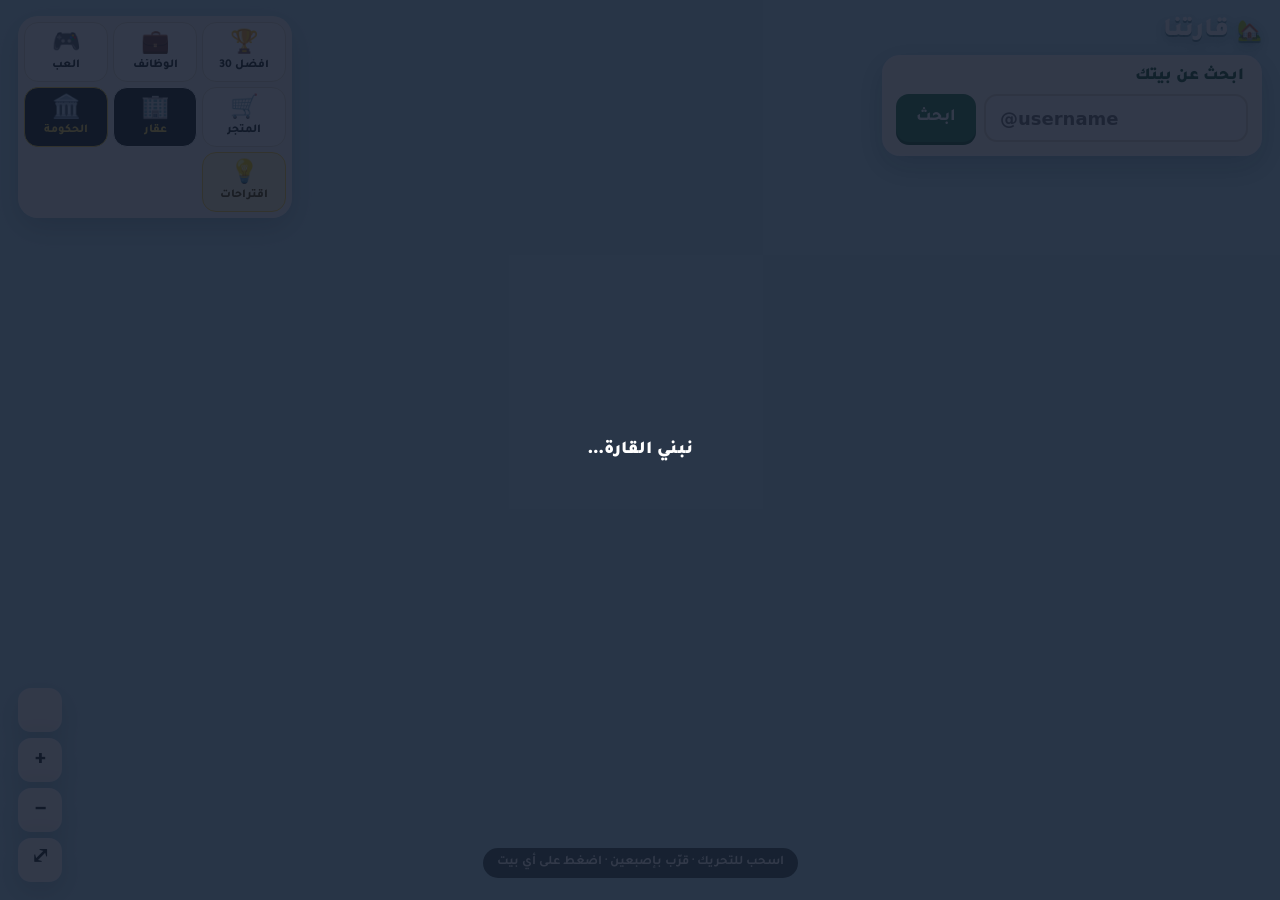
==== index.html @ d84f0635 "Populate 120 sample houses across neighborhoods" ====
<!doctype html>
<html lang="ar" dir="rtl">
<head>
<meta charset="utf-8">
<meta name="viewport" content="width=device-width, initial-scale=1, viewport-fit=cover, maximum-scale=1">
<meta name="theme-color" content="#bfe6f5">
<title>قارتنا</title>
<link rel="preconnect" href="https://fonts.googleapis.com">
<link rel="preconnect" href="https://fonts.gstatic.com" crossorigin>
<link href="https://fonts.googleapis.com/css2?family=Tajawal:wght@500;700;800;900&display=swap" rel="stylesheet">
<link rel="stylesheet" href="./style.css">
<link rel="stylesheet" href="./motion.css">
<style>
  html, body { margin: 0; padding: 0; width: 100%; height: 100%; font-family: 'Tajawal', system-ui, sans-serif; background: #bfe6f5; overflow: hidden; }
  #scene { display: block; width: 100%; height: 100%; }
  .loading { position: fixed; inset: 0; background: rgba(15, 23, 42, 0.85); color: #fff; display: flex; align-items: center; justify-content: center; z-index: 9999; font-size: 18px; }
  .loading.hidden { display: none; }
  #debug-error-box { position: fixed; bottom: 12px; left: 12px; right: 12px; max-height: 40vh; overflow: auto; background: #fff; color: #991b1b; border: 2px solid #dc2626; border-radius: 10px; padding: 10px; font-family: monospace; font-size: 12px; white-space: pre-wrap; z-index: 10000; display: none; }
</style>

<script type="importmap">
{
  "imports": {
    "three": "https://esm.sh/three@0.169.0",
    "three/addons/": "https://esm.sh/three@0.169.0/examples/jsm/"
  }
}
</script>

<script>
(() => {
  function showErr(title, detail) {
    const box = document.getElementById("debug-error-box");
    if (!box) return;
    box.style.display = "block";
    box.textContent += (box.textContent ? "\n\n---\n\n" : "") + title + "\n" + detail;
  }

  window.addEventListener("error", (e) => {
    showErr("Error: " + (e.message || ""), (e.filename || "") + (e.lineno ? ":" + e.lineno : ""));
  });
  window.addEventListener("unhandledrejection", (e) => {
    const r = e.reason;
    showErr("Promise Error:", r && r.message ? r.message : String(r || ""));
  });

  const sampleNeighborhoods = [
    { id: "n1", name: "حي المعرة", title: "حي المعرة", x: 0, z: 0 },
    { id: "n2", name: "حي داريا", title: "حي داريا", x: 45, z: 12 },
    { id: "n3", name: "حي حنتوتين", title: "حي حنتوتين", x: -45, z: -12 }
  ];

  const sampleHouses = [
    { id: 1, username: "abu_yaqoub", name: "بيت أبو يعقوب", nb: "n1", neighborhood: "n1", level: 10, number: 1, comments: 45, mentions: 9, coins: 15000, x: 0, z: 0 }
  ];
  const nbsIds = ["n1", "n2", "n3"];
  for (let i = 2; i <= 120; i++) {
    const nb = nbsIds[(i - 2) % nbsIds.length];
    const lvl = ((i - 1) % 10) + 1;
    sampleHouses.push({
      id: i,
      username: "user_" + i,
      name: "بيت #" + i,
      nb: nb,
      neighborhood: nb,
      level: lvl,
      number: i,
      comments: lvl * 3,
      mentions: Math.min(9, lvl),
      coins: lvl * 1500
    });
  }

  const mockPayload = {
    ok: true,
    brandName: "قارتنا",
    count: sampleHouses.length,
    totalHouses: sampleHouses.length,
    neighborhoods: sampleNeighborhoods,
    nbs: sampleNeighborhoods,
    houses: sampleHouses,
    leaderboard: sampleHouses,
    top: sampleHouses,
    estates: [],
    notices: [],
    army: { ok: true, units: [] },
    catalog: { ok: true, items: [] },
    events: []
  };

  const origFetch = window.fetch.bind(window);
  window.fetch = async (input, init) => {
    const rawUrl = typeof input === "string" ? input : (input && input.url) || "";
    const path = rawUrl.split("?")[0];

    if (path.includes("/api/events")) {
      return new Response("retry: 60000\n\n", {
        status: 200,
        headers: { "Content-Type": "text/event-stream" }
      });
    }

    if (path.includes("/api/")) {
      return new Response(JSON.stringify(mockPayload), {
        status: 200,
        headers: { "Content-Type": "application/json" }
      });
    }

    return origFetch(input, init);
  };

  window.addEventListener("DOMContentLoaded", () => {
    setTimeout(() => {
      const l = document.getElementById("loading");
      if (l) l.classList.add("hidden");
    }, 3000);
  });
})();
</script>
</head>
<body>
<canvas id="scene" aria-label="خريطة القارة"></canvas>
<div id="labels"></div>
<div id="debug-error-box"></div>

<header class="top">
  <div class="brand"><span class="brand-mark">🏡</span><span id="brandName">قارتنا</span><span class="brand-count" id="brandCount"></span></div>
  <form id="searchForm" class="search" autocomplete="off">
    <label for="searchInput" class="search-label">ابحث عن بيتك</label>
    <div class="search-row">
      <input id="searchInput" type="text" inputmode="email" dir="ltr" placeholder="@username" autocapitalize="none" autocorrect="off" spellcheck="false" enterkeyhint="search" maxlength="31">
      <button type="submit">ابحث</button>
    </div>
    <p id="searchMsg" class="search-msg" role="status" hidden></p>
  </form>
</header>

<div class="fabs">
  <button id="lbToggle" class="fab" type="button" aria-controls="leaderboard" aria-expanded="false">🏆 <span>أفضل 30</span></button>
  <a class="fab fab-link fab-jobs more-item" href="./jobs.html">💼 <span>الوظائف</span></a>
  <a class="fab fab-link" href="./play.html">🎮 <span>العب</span></a>
  <a class="fab fab-link" href="./shop.html">🛒 <span>المتجر</span></a>
  <a class="fab fab-link fab-estate" href="./estate.html">🏢 <span>عقار</span></a>
  <a class="fab fab-link fab-gov more-item" href="./gov.html">🏛️ <span>الحكومة</span></a>
  <a class="fab fab-link fab-suggest more-item" href="./suggest.html">💡 <span>اقتراحات</span></a>
  <button id="moreBtn" class="fab fab-more" type="button" aria-expanded="false">☰ <span>المزيد</span></button>
</div>

<section id="how" class="panel how" hidden>
  <div class="panel-head"><h2>كيف يطلع بيتي؟</h2><button type="button" class="x" id="howClose" aria-label="إغلاق">✕</button></div>
  <ol class="how-steps">
    <li><b>تابع الحساب</b> وعلّق على أحد الريلات المشاركة، وينبني لك بيت <span class="num">Level 1</span> برقم وموقع ثابت.</li>
    <li><b>كل شخص جديد تمنشنه</b> في تعليقاتك يرقّي بيتك لفل واحد.</li>
    <li><b>٩ أشخاص مختلفين</b> يوصلونك القصر <span class="num">Level 10</span>، حتى لو كلهم في تعليق واحد.</li>
    <li>تكرار نفس الشخص ما يرقّي البيت، لكن <b>كل تعليق ينحسب</b> لك في قائمة أفضل 30.</li>
    <li>🪙 أول ما ينبني بيتك تاخذ <b><span class="num">1,500</span> عملة</b>، وكل لفل جديد يعطيك <b><span class="num">1,500</span> × رقم اللفل</b> (لفل 10 = <span class="num">15,000</span>). اصرفها في المتجر أو العقارات.</li>
    <li>🎡 <b>لف عجلة الحظ كل يوم</b> واربح لين <span class="num">25,000</span> عملة.</li>
    <li>بيتك يظهر هنا بعد اعتماد تعليقك. اكتب يوزرك في البحث وشوفه.</li>
  </ol>
  <div class="ladder" id="ladder"></div>
</section>
<div class="zoom">
  <button id="sndBtn" type="button"></button>
  <button id="zoomIn" type="button" aria-label="تقريب">+</button>
  <button id="zoomOut" type="button" aria-label="تبعيد">−</button>
  <button id="zoomAll" type="button" aria-label="كل الخريطة">⤢</button>
</div>

<aside id="leaderboard" class="panel lb" hidden>
  <div class="panel-head">
    <h2>🏆 أفضل 30 ساكنًا</h2>
    <button type="button" class="x" id="lbClose" aria-label="إغلاق">✕</button>
  </div>
  <p class="panel-sub">الترتيب حسب عدد التعليقات المعتمدة</p>
  <ol id="lbList"></ol>
</aside>

<section id="card" class="panel card" hidden aria-live="polite"></section>

<p id="hint" class="hint">اسحب للتحريك · قرّب بإصبعين · اضغط على أي بيت</p>
<div id="loading" class="loading">نبني القارة…</div>

<script type="module" src="./app.js"></script>
</body>
</html>
---- style.css ----
:root {
  --ink: #1f2a24;
  --muted: #5f6e66;
  --paper: #fffdf7;
  --line: #e7e0cf;
  --green: #2f7d4f;
  --green-d: #1f5c39;
  --gold: #d9a521;
  --red: #c8432f;
  --shadow: 0 10px 30px rgba(20, 50, 40, .22);
  --r: 18px;
}
* { box-sizing: border-box; }
html, body { margin: 0; height: 100%; overflow: hidden; background: #bfe6f5; color: var(--ink);
  font-family: 'Tajawal', 'Segoe UI', Tahoma, system-ui, sans-serif; -webkit-tap-highlight-color: transparent; }
button, input { font: inherit; color: inherit; }
button { cursor: pointer; }
#scene { position: fixed; inset: 0; width: 100%; height: 100%; display: block; touch-action: none; outline: none; }
#labels { position: fixed; inset: 0; pointer-events: none; overflow: hidden; }
.ltr { direction: ltr; unicode-bidi: isolate; font-family: 'Segoe UI', Roboto, system-ui, sans-serif; font-weight: 700; }
.num { font-family: 'Segoe UI', Roboto, system-ui, sans-serif; font-variant-numeric: tabular-nums; font-weight: 800; direction: ltr; unicode-bidi: isolate; }

/* ---------- الشريط العلوي ---------- */
.top { position: fixed; top: 0; inset-inline: 0; padding: calc(10px + env(safe-area-inset-top)) 12px 0; display: flex; flex-direction: column; gap: 8px; align-items: center; pointer-events: none; z-index: 5; }
.top > * { pointer-events: auto; }
.brand { display: flex; align-items: center; gap: 8px; font-weight: 900; font-size: 22px; color: #fff; text-shadow: 0 2px 0 rgba(20, 70, 60, .45), 0 4px 14px rgba(20, 70, 60, .35); }
.brand-mark { font-size: 20px; }
.brand-count { font-size: 12px; font-weight: 700; background: rgba(255, 255, 255, .9); color: var(--green-d); padding: 3px 9px; border-radius: 99px; text-shadow: none; }
.brand-count:empty { display: none; }
.search { width: min(440px, 100%); background: var(--paper); border-radius: var(--r); box-shadow: var(--shadow); padding: 10px 12px 12px; border: 2px solid #fff; }
.search-label { display: block; font-weight: 900; font-size: 17px; margin: 0 4px 7px; color: var(--green-d); }
.search-row { display: flex; gap: 8px; }
.search input { flex: 1; min-width: 0; height: 48px; border-radius: 13px; border: 2px solid var(--line); background: #fff; padding: 0 14px; font-size: 18px; font-weight: 700; font-family: 'Segoe UI', Roboto, system-ui, sans-serif; text-align: left; outline: none; }
.search input:focus { border-color: var(--green); box-shadow: 0 0 0 4px rgba(47, 125, 79, .16); }
.search button { height: 48px; padding: 0 20px; border: 0; border-radius: 13px; background: var(--green); color: #fff; font-weight: 800; font-size: 17px; box-shadow: 0 3px 0 var(--green-d); }
.search button:active { transform: translateY(2px); box-shadow: 0 1px 0 var(--green-d); }
.search-msg { margin: 9px 4px 0; font-size: 14.5px; font-weight: 700; color: var(--red); line-height: 1.6; }

/* ---------- أزرار عائمة ---------- */
.fab { position: fixed; z-index: 4; border: 2px solid #fff; background: var(--paper); border-radius: 99px; box-shadow: var(--shadow); font-weight: 800; font-size: 15px; height: 46px; padding: 0 16px; }
.fabs { position: fixed; z-index: 4; inset-inline-start: 12px; bottom: calc(14px + env(safe-area-inset-bottom)); display: flex; gap: 8px; }
.fabs .fab { position: static; }
.fab-how { background: #ffe9a6; }
.how { inset-inline: 10px; bottom: calc(10px + env(safe-area-inset-bottom)); padding: 14px 16px; z-index: 9; max-height: 80vh; overflow-y: auto; }
.how[hidden] { display: none; }
.how-steps { margin: 10px 0 12px; padding-inline-start: 22px; line-height: 1.75; font-size: 15px; font-weight: 500; }
.how-steps li { margin-bottom: 4px; }
.how-steps b { font-weight: 800; color: var(--green-d); }
.ladder { display: grid; grid-template-columns: 1fr 1fr; gap: 5px; }
.ladder div { background: #f6f1e3; border-radius: 10px; padding: 5px 9px; font-size: 13px; font-weight: 700; display: flex; gap: 7px; align-items: center; }
.ladder div:last-child { background: #ffe9a6; }
.ladder .num { color: var(--green-d); min-width: 18px; }
.share { margin-top: 10px; width: 100%; height: 42px; border-radius: 12px; border: 1.5px solid var(--line); background: #fff; font-weight: 800; font-size: 14px; }
.zoom { position: fixed; z-index: 4; inset-inline-end: 12px; bottom: calc(14px + env(safe-area-inset-bottom)); display: flex; flex-direction: column; gap: 6px; }
.zoom button { width: 44px; height: 44px; border-radius: 13px; border: 2px solid #fff; background: var(--paper); box-shadow: var(--shadow); font-size: 22px; font-weight: 800; line-height: 1; }

/* ---------- اللوحات ---------- */
.panel { position: fixed; z-index: 6; background: var(--paper); border: 2px solid #fff; box-shadow: var(--shadow); border-radius: 22px; }
.panel-head { display: flex; align-items: center; justify-content: space-between; gap: 10px; }
.panel h2 { margin: 0; font-size: 19px; font-weight: 900; }
.panel-sub { margin: 2px 0 10px; color: var(--muted); font-size: 13px; font-weight: 500; }
.x { width: 38px; height: 38px; border-radius: 50%; border: 0; background: #f0eadb; font-size: 15px; font-weight: 800; flex: none; }

.lb { inset-inline: 10px; bottom: calc(10px + env(safe-area-inset-bottom)); top: auto; max-height: 68vh; padding: 14px 14px 8px; display: flex; flex-direction: column; z-index: 8; }
.lb[hidden] { display: none; }
.lb ol { list-style: none; margin: 0; padding: 0 0 6px; overflow-y: auto; overscroll-behavior: contain; }
.lb li { margin: 0; }
.lb-row { width: 100%; display: grid; grid-template-columns: 34px 1fr auto auto; align-items: center; gap: 8px; padding: 9px 8px; border: 0; background: none; border-radius: 12px; text-align: start; border-bottom: 1px solid var(--line); }
.lb-row:hover, .lb-row:focus-visible { background: #f4efe1; outline: none; }
.lb-row.me { background: #e6f4ea; }
.lb-rank { font-size: 15px; text-align: center; color: var(--muted); }
.lb-rank.top3 { font-size: 20px; }
.lb-user { overflow: hidden; text-overflow: ellipsis; white-space: nowrap; font-size: 15.5px; text-align: left; }
.lb-house { font-size: 12.5px; color: var(--muted); font-weight: 700; white-space: nowrap; background: #f0eadb; padding: 3px 8px; border-radius: 99px; }
.lb-count { font-size: 16px; min-width: 40px; text-align: center; color: var(--green-d); white-space: nowrap; }
.lb-count small { font-family: 'Tajawal', sans-serif; font-weight: 700; font-size: 11px; color: var(--muted); margin-inline-start: 3px; }
.lb-empty { color: var(--muted); padding: 18px 6px; text-align: center; font-weight: 700; }

.card { inset-inline: 10px; bottom: calc(10px + env(safe-area-inset-bottom)); padding: 14px 16px 14px; z-index: 7; animation: rise .28s cubic-bezier(.2, .9, .3, 1.2); }
.card[hidden] { display: none; }
@keyframes rise { from { transform: translateY(24px); opacity: 0; } }
.card-top { display: flex; align-items: flex-start; gap: 12px; }
.lvl { flex: none; width: 58px; height: 58px; border-radius: 16px; background: linear-gradient(160deg, #3c9a62, #23653f); color: #fff; display: grid; place-content: center; text-align: center; line-height: 1; box-shadow: inset 0 -3px 0 rgba(0, 0, 0, .18); }
.lvl small { font-size: 10px; font-weight: 700; letter-spacing: .5px; font-family: 'Segoe UI', sans-serif; opacity: .9; }
.lvl b { font-size: 26px; font-family: 'Segoe UI', sans-serif; font-weight: 800; }
.lvl.max { background: linear-gradient(160deg, #f0c64a, #c68f12); }
.lvl.empty { background: #d8ceb6; color: #6b5d3f; font-size: 26px; }
.card-id { flex: 1; min-width: 0; }
.card-where { font-size: 13.5px; color: var(--muted); font-weight: 700; }
.card-user { font-size: 22px; line-height: 1.25; overflow: hidden; text-overflow: ellipsis; white-space: nowrap; text-align: right; }
.card-type { font-size: 15px; font-weight: 800; color: var(--green-d); }
.bar { display: grid; grid-template-columns: repeat(10, 1fr); gap: 3px; margin: 12px 0 10px; direction: ltr; }
.bar i { height: 8px; border-radius: 4px; background: #e9e2d0; }
.bar i.on { background: var(--green); }
.bar i.on:last-child { background: var(--gold); }
.stats { display: grid; grid-template-columns: 1fr 1fr; gap: 8px; }
.stat { background: #f6f1e3; border-radius: 14px; padding: 9px 12px; }
.stat b { display: block; font-size: 22px; line-height: 1.1; }
.stat span { font-size: 12.5px; color: var(--muted); font-weight: 700; }
.stat.goal { background: #fff4d2; }
.stat.goal.done { background: linear-gradient(160deg, #ffe9a6, #f6cf5a); }
.neigh { margin-top: 10px; display: flex; gap: 6px; align-items: center; overflow-x: auto; padding-bottom: 2px; scrollbar-width: none; }
.neigh::-webkit-scrollbar { display: none; }
.neigh-t { font-size: 13px; font-weight: 800; color: var(--muted); flex: none; }
.chip { flex: none; border: 1.5px solid var(--line); background: #fff; border-radius: 99px; padding: 5px 11px; font-size: 13px; white-space: nowrap; }
.chip small { color: var(--muted); font-family: 'Tajawal', sans-serif; font-weight: 700; margin-inline-start: 4px; }
.card-empty-t { font-size: 14.5px; color: var(--muted); font-weight: 700; margin: 10px 0 0; line-height: 1.7; }

/* ---------- ملصقات فوق الخريطة ---------- */
.tag { position: absolute; left: 0; top: 0; will-change: transform; white-space: nowrap; font-weight: 800; }
.tag-sel { background: #fff; border-radius: 99px; padding: 5px 12px; box-shadow: 0 4px 14px rgba(0, 0, 0, .28); font-size: 14px; border: 2px solid var(--gold); }
.tag-sel::after { content: ''; position: absolute; left: 50%; bottom: -8px; margin-left: -6px; border: 6px solid transparent; border-top-color: var(--gold); border-bottom: 0; }
.tag-ruler { background: linear-gradient(160deg, #3a2a08, #1f1705); color: #ffd866; border: 2px solid #d9a521; border-radius: 99px; padding: 4px 12px; font-size: 13.5px; box-shadow: 0 4px 14px rgba(0, 0, 0, .3); }
.tag-up { background: linear-gradient(160deg, #ffd95a, #f2a81d); color: #3a2a00; border-radius: 14px; padding: 7px 14px; font-size: 16px; box-shadow: 0 6px 18px rgba(0, 0, 0, .3); animation: pop 2.6s ease-out forwards; }
.tag-up b { font-family: 'Segoe UI', sans-serif; }
@keyframes pop { 0% { opacity: 0; scale: .4; } 12% { opacity: 1; scale: 1.15; } 20% { scale: 1; } 80% { opacity: 1; translate: 0 -26px; } 100% { opacity: 0; translate: 0 -40px; } }

.hint { position: fixed; z-index: 3; inset-inline: 0; bottom: calc(72px + env(safe-area-inset-bottom)); margin: 0 auto; width: fit-content; max-width: 92%; background: rgba(25, 45, 38, .72); color: #fff; font-size: 13px; font-weight: 700; padding: 7px 14px; border-radius: 99px; transition: opacity .6s; pointer-events: none; text-align: center; }
.hint.off { opacity: 0; }
.loading { position: fixed; inset: 0; display: grid; place-content: center; background: #bfe6f5; font-size: 22px; font-weight: 900; color: var(--green-d); z-index: 20; transition: opacity .5s; }
.loading.off { opacity: 0; pointer-events: none; }

/* ---------- شاشات عريضة ---------- */
@media (min-width: 900px) {
  .top { align-items: flex-start; padding: 16px 18px 0; }
  .brand { font-size: 26px; }
  .search { width: 380px; }
  .lb { inset-inline: auto 18px; top: 16px; bottom: 16px; width: 360px; max-height: none; }
  .fabs { inset-inline: auto 18px; top: 16px; bottom: auto; }
  body.lb-open .fabs { inset-inline-end: 396px; }
  .how { inset-inline: 18px auto; bottom: 18px; width: 420px; }
  .card { inset-inline: 18px auto; bottom: 18px; width: 400px; }
  .zoom { inset-inline-end: 18px; bottom: 18px; }
  body.lb-open .zoom { inset-inline-end: 396px; }
  .hint { bottom: 22px; }
}
@media (max-width: 899px) {
  body.has-card .fabs, body.has-card .zoom, body.has-card .hint, body.lb-open .hint { display: none; }
  .hint { bottom: calc(176px + env(safe-area-inset-bottom)); }
  .tag-sel { display: none; } /* البطاقة تعرض نفس المعلومة على الجوال */
  body.compact .brand { display: none; }
  body.compact .search-label { display: none; }
}
@media (prefers-reduced-motion: reduce) { .card, .tag-up { animation-duration: .01s; } }

/* المقطع التعريفي (?trailer=1): نعرض لوحة الإخراج 1080×1920 فقط */
body.trailer { background: #000; }
body.trailer > *:not(#trailerOut) { display: none !important; }
#trailerOut { position: fixed; inset: 0; margin: auto; height: 100vh; max-width: 100vw; aspect-ratio: 9 / 16; display: block; }

/* روابط العب والمتجر */
.fab-link { display: inline-flex; align-items: center; gap: 5px; text-decoration: none; color: var(--ink); }
.card-acts { display: grid; grid-template-columns: 1fr 1fr; gap: 8px; margin-top: 10px; }
.card-acts a { height: 44px; border-radius: 12px; display: flex; align-items: center; justify-content: center; font-weight: 900; font-size: 15px; text-decoration: none; }
.go-play { background: var(--green); color: #fff; box-shadow: 0 3px 0 var(--green-d); }
.go-shop { background: #ffe9a6; color: #5a4300; box-shadow: 0 3px 0 #d9b24a; }
.fab-estate { background: #1f2a24; color: #ffd84a; }
.fab-admin { background: linear-gradient(160deg, #7a1f2b, #4a121a) !important; color: #ffd84a !important; border-color: #ffd84a !important; }
.fabs .fab-admin[hidden] { display: none !important; }
.fab-mouj { background: #1d7fae; color: #fff; border-color: #bfe6f5; }
/* كل الأزرار ظاهرة بدون سحب: مربعات (أيقونة فوق، والاسم تحت).
   الجوال والتابلت: شريط تحت بعرض الشاشة · الكمبيوتر: شبكة 3×3 في الزاوية فوق */
.fabs { display: grid; gap: 5px; padding: 6px; border-radius: 20px; background: rgba(255,253,247,.94); box-shadow: var(--shadow); -webkit-backdrop-filter: blur(6px); backdrop-filter: blur(6px); }
@media (min-width: 900px) { .fabs { grid-template-columns: repeat(3, 84px); } }
@media (max-width: 899px) { .fabs { inset-inline: 8px; bottom: calc(8px + env(safe-area-inset-bottom)); grid-template-columns: repeat(auto-fit, minmax(62px, 1fr)); } }
@media all {
  .fabs .fab { height: 54px; padding: 2px 2px 0; cursor: pointer; border-radius: 14px; border-width: 1.5px; box-shadow: none; display: flex; flex-direction: column; align-items: center; justify-content: center; gap: 2px; font-size: 21px; line-height: 1; white-space: nowrap; min-width: 0; }
  .fabs .fab span { display: block; font-size: 11px; font-weight: 800; line-height: 1.15; max-width: 100%; overflow: hidden; text-overflow: ellipsis; }
  .fabs .fab[data-short] span { display: none; }
  .fabs .fab[data-short]::after { content: attr(data-short); font-size: 11px; font-weight: 800; line-height: 1.15; }
  .fabs .fab:not(.fab-estate):not(.fab-wheel):not(.fab-gov):not(.fab-mouj):not(.fab-how):not(.fab-suggest) { background: #fff; border-color: var(--line); }
}
@media (min-width: 900px) { .fabs .fab { height: 60px; font-size: 23px; } .fabs .fab span, .fabs .fab[data-short]::after { font-size: 12px; } }
.fab-more { display: none !important; }
@media (max-width: 899px) {
  .zoom { bottom: calc(196px + env(safe-area-inset-bottom)); }
  .hint { bottom: calc(148px + env(safe-area-inset-bottom)) !important; }
}
/* الجوال: صف واحد صغير (العب، المتجر، عقار، أفضل 30، المزيد) و«المزيد» يفتح الباقي فوقه */
@media (max-width: 520px) {
  .fabs { grid-template-columns: repeat(5, 1fr); gap: 4px; padding: 4px; border-radius: 16px; }
  .fabs .fab { height: 44px; font-size: 18px; border-radius: 12px; gap: 1px; }
  .fabs .fab span, .fabs .fab[data-short]::after { font-size: 10px; }
  .fabs .more-item { display: none; order: -1; }
  .fabs.open .more-item { display: flex; }
  .fab-more { display: flex !important; background: #1f2a24 !important; color: #fff; border-color: #1f2a24 !important; }
  .fabs.open .fab-more { background: #ffd84a !important; color: #2b1d00; }
  .zoom { bottom: calc(104px + env(safe-area-inset-bottom)); }
  .zoom button { width: 40px; height: 40px; font-size: 20px; }
  .hint { bottom: calc(62px + env(safe-area-inset-bottom)) !important; }
  .fabs.open ~ .zoom, body:has(.fabs.open) .zoom, body:has(.fabs.open) .hint { display: none; }
}
.fab-wheel { background: linear-gradient(160deg, #6b45b8, #3d2a7a); color: #ffd84a; border-color: #ffd84a; }
.fab-gov { background: #1f2a24; color: #ffd84a; border-color: #ffd84a; }
.fabs .fab:nth-child(6) { animation-delay: .5s; }
.fab-suggest { background: #fff6cf; color: #5a4300; border-color: #ffd84a; }
---- motion.css ----
/* الحركة والانسيابية: دخول القوائم واللوحات، تتابع العناصر، وضغطة الأزرار.
   نستخدم خصائص translate/scale المستقلة حتى ما تتعارض مع transform الموجود في العناصر. */
:root { --spring: cubic-bezier(.2, .9, .3, 1.25); --ease: cubic-bezier(.2, .8, .2, 1); }

@keyframes m-up { from { translate: 0 30px; scale: .97; opacity: 0; } }
@keyframes m-down { from { translate: 0 -18px; opacity: 0; } }
@keyframes m-side { from { translate: -30px 0; opacity: 0; } }
@keyframes m-fade { from { opacity: 0; } }
@keyframes m-pop { 0% { scale: .8; opacity: 0; } 60% { scale: 1.05; opacity: 1; } 100% { scale: 1; } }
@keyframes m-item { from { translate: 0 14px; opacity: 0; } }
@keyframes m-swap { from { translate: 0 10px; opacity: .35; } }
@keyframes m-bounce { 0% { scale: .3; opacity: 0; } 55% { scale: 1.2; opacity: 1; } 75% { scale: .92; } 100% { scale: 1; } }

/* تتابع: كل عنصر يتأخر حسب ترتيبه (--i) */
.stagger > *, .stagger-kids > * { animation: m-item .42s var(--ease) both; animation-delay: calc(var(--i, 0) * 38ms); }

/* ضغطة الأزرار */
.fab, .zoom button, .card-acts a, .share, .search button, .bar button, .bar a, .pill, .go, .paybtn, .item button, .tabs button,
.card button, .inv button, .sel button, .done a, .avs button, .chip, .lb-row, .sugg button, .nb li button, .act, .btn, .back, .snd {
  transition: scale .14s var(--ease), filter .14s;
}
.fab:active, .zoom button:active, .card-acts a:active, .share:active, .search button:active, .bar button:active, .bar a:active, .pill:active,
.go:active, .paybtn:active, .item button:active, .tabs button:active, .card button:active, .inv button:active, .sel button:active,
.done a:active, .avs button:active, .chip:active, .lb-row:active, .sugg button:active, .nb li button:active, .act:active, .btn:active, .back:active, .snd:active {
  scale: .94;
}

/* ---------- الخريطة ---------- */
.top .brand { animation: m-down .5s var(--ease) both .05s; }
.top .search { animation: m-down .55s var(--spring) both .12s; }
.fabs .fab { animation: m-up .5s var(--spring) both; }
.fabs .fab:nth-child(1) { animation-delay: .2s; } .fabs .fab:nth-child(2) { animation-delay: .26s; } .fabs .fab:nth-child(3) { animation-delay: .32s; }
.fabs .fab:nth-child(4) { animation-delay: .38s; } .fabs .fab:nth-child(5) { animation-delay: .44s; }
.zoom button { animation: m-pop .45s var(--spring) both; }
.zoom button:nth-child(2) { animation-delay: .06s; } .zoom button:nth-child(3) { animation-delay: .12s; } .zoom button:nth-child(4) { animation-delay: .18s; }
.card { animation: m-up .42s var(--spring) both; }
.card.re { animation: m-swap .32s var(--ease) both; }
.card .lvl { animation: m-bounce .55s var(--spring) both .08s; }
.card .bar i.on { animation: m-pop .3s var(--spring) both; }
.card .bar i:nth-child(2) { animation-delay: .03s; } .card .bar i:nth-child(3) { animation-delay: .06s; } .card .bar i:nth-child(4) { animation-delay: .09s; }
.card .bar i:nth-child(5) { animation-delay: .12s; } .card .bar i:nth-child(6) { animation-delay: .15s; } .card .bar i:nth-child(7) { animation-delay: .18s; }
.card .bar i:nth-child(8) { animation-delay: .21s; } .card .bar i:nth-child(9) { animation-delay: .24s; } .card .bar i:nth-child(10) { animation-delay: .27s; }
.card .stats, .card .neigh, .card .card-acts, .card .share, .card .card-empty-t { animation: m-item .4s var(--ease) both .12s; }
.how { animation: m-up .45s var(--spring) both; }
.how-steps li, .ladder div { animation: m-item .4s var(--ease) both; }
.how-steps li:nth-child(2) { animation-delay: .05s; } .how-steps li:nth-child(3) { animation-delay: .1s; } .how-steps li:nth-child(4) { animation-delay: .15s; } .how-steps li:nth-child(5) { animation-delay: .2s; }
.ladder div:nth-child(n) { animation-delay: calc(.2s + var(--i, 0) * 30ms); }
.lb { animation: m-up .45s var(--spring) both; }
@media (min-width: 900px) { .lb { animation-name: m-side; } }
.search-msg { animation: m-down .28s var(--ease) both; }

/* ---------- صفحة اللعب ---------- */
.enter .card { animation: m-up .55s var(--spring) both; }
.enter .avs button, .enter .feats div { animation: m-item .4s var(--ease) both; }
.enter .avs button:nth-child(2), .enter .feats div:nth-child(2) { animation-delay: .06s; }
.enter .avs button:nth-child(3), .enter .feats div:nth-child(3) { animation-delay: .12s; }
.enter .avs button:nth-child(4), .enter .feats div:nth-child(4) { animation-delay: .18s; }
.avs button[aria-pressed=true] { animation: m-pop .35s var(--spring); }
#game:not([hidden]) { animation: m-fade .45s var(--ease) both; }
.hud > * { animation: m-down .45s var(--spring) both; }
.hud > *:nth-child(2) { animation-delay: .06s; } .hud > *:nth-child(3) { animation-delay: .12s; }
.bar > * { animation: m-up .45s var(--spring) both; }
.bar > *:nth-child(2) { animation-delay: .05s; } .bar > *:nth-child(3) { animation-delay: .1s; } .bar > *:nth-child(4) { animation-delay: .15s; } .bar > *:nth-child(5) { animation-delay: .2s; }
.edit, .nb { animation: m-up .42s var(--spring) both; }
.inv button { animation: m-item .38s var(--ease) both; animation-delay: calc(var(--i, 0) * 40ms); }
.sel:not([hidden]) { animation: m-item .3s var(--ease) both; }
.act { animation: m-pop .38s var(--spring) both; }
.visit, .toast { animation: m-down .35s var(--spring) both; }

/* ---------- المتجر والعقار ---------- */
.wrap > header { animation: m-down .45s var(--ease) both; }
.wrap .box, .wrap .hero { animation: m-up .5s var(--spring) both .08s; }
.grid > .card { animation: none; } /* بطاقات العقار: الحركة بس مع التتابع */
.grid.stagger > * { animation: m-item .45s var(--ease) both; animation-delay: calc(var(--i, 0) * 40ms); }
.tabs.stagger button { animation: m-item .4s var(--ease) both; animation-delay: calc(var(--i, 0) * 35ms); }
.tabs button[aria-selected=true] { animation: m-pop .32s var(--spring) both; }
.lb ol.stagger li { animation: m-item .38s var(--ease) both; animation-delay: calc(var(--i, 0) * 30ms); }
.item .own { animation: m-pop .4s var(--spring) both; }
.done .big { display: inline-block; animation: m-bounce .7s var(--spring) both; }
.done h3, .done p, .done a { animation: m-item .45s var(--ease) both .2s; }

@media (prefers-reduced-motion: reduce) {
  *, *::before, *::after { animation-duration: .01ms !important; animation-delay: 0ms !important; transition-duration: .01ms !important; }
}
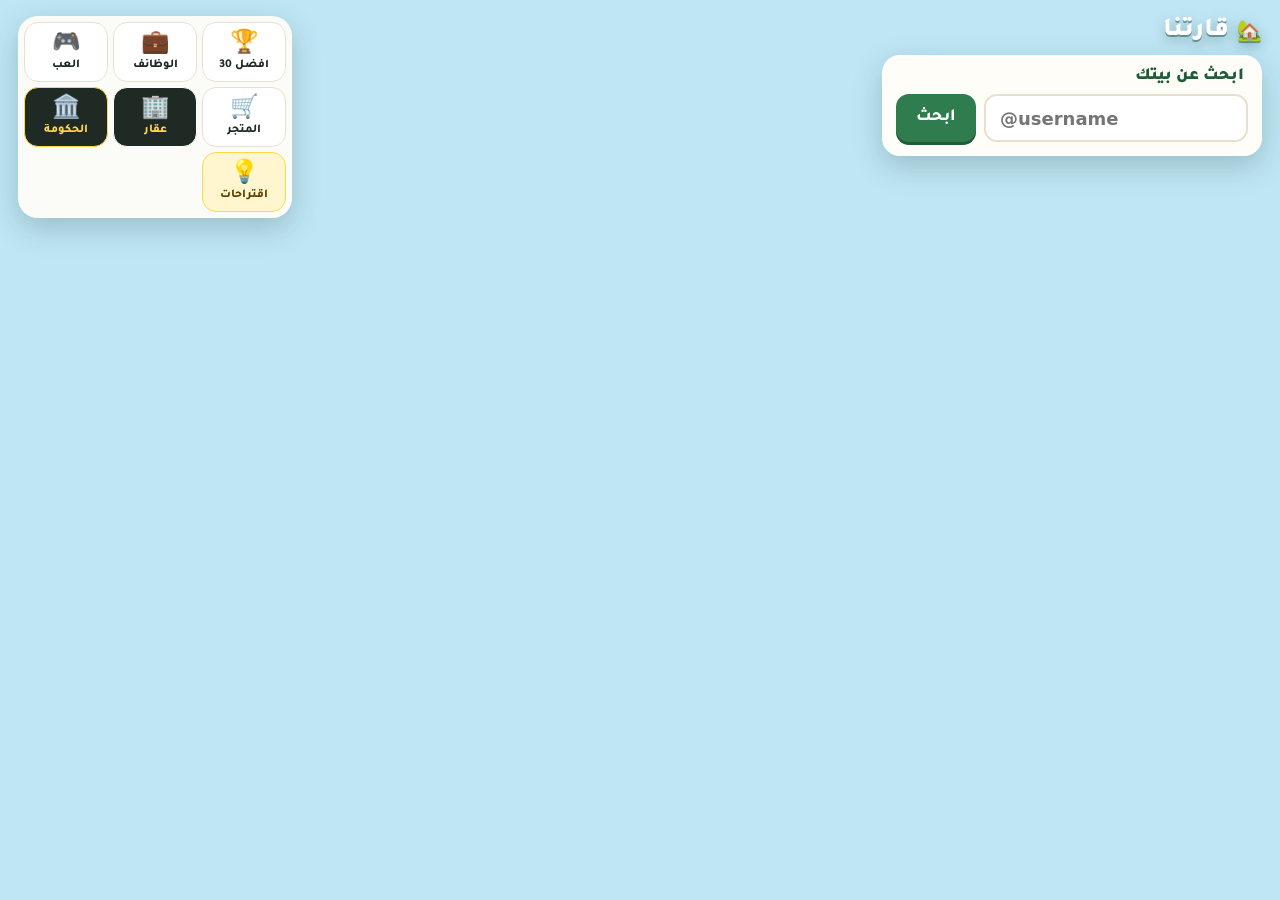
==== commit 74f1ea3b: "Update index.html" ====
--- a/index.html
+++ b/index.html
@@ -71,6 +71,30 @@
     });
   }
 
+  const samplePlots = sampleHouses.map((h, idx) => {
+    const cols = 12;
+    const spacing = 14;
+    const col = idx % cols;
+    const row = Math.floor(idx / cols);
+    const px = (col - cols / 2) * spacing;
+    const pz = (row - 5) * spacing;
+    h.x = px;
+    h.z = pz;
+    return {
+      id: h.id,
+      number: h.number,
+      nb: h.nb,
+      neighborhood: h.nb,
+      x: px,
+      z: pz,
+      w: 8,
+      d: 8,
+      owner: h.username,
+      username: h.username,
+      level: h.level
+    };
+  });
+
   const mockPayload = {
     ok: true,
     brandName: "قارتنا",
@@ -78,12 +102,16 @@
     totalHouses: sampleHouses.length,
     neighborhoods: sampleNeighborhoods,
     nbs: sampleNeighborhoods,
+    towns: sampleNeighborhoods,
+    plots: samplePlots,
     houses: sampleHouses,
     leaderboard: sampleHouses,
     top: sampleHouses,
     estates: [],
     notices: [],
-    army: { ok: true, units: [] },
+    floors: [],
+    orders: [],
+    army: { ok: true, units: [], forces: [] },
     catalog: { ok: true, items: [] },
     events: []
   };
@@ -144,43 +172,4 @@
   <a class="fab fab-link fab-estate" href="./estate.html">🏢 <span>عقار</span></a>
   <a class="fab fab-link fab-gov more-item" href="./gov.html">🏛️ <span>الحكومة</span></a>
   <a class="fab fab-link fab-suggest more-item" href="./suggest.html">💡 <span>اقتراحات</span></a>
-  <button id="moreBtn" class="fab fab-more" type="button" aria-expanded="false">☰ <span>المزيد</span></button>
-</div>
-
-<section id="how" class="panel how" hidden>
-  <div class="panel-head"><h2>كيف يطلع بيتي؟</h2><button type="button" class="x" id="howClose" aria-label="إغلاق">✕</button></div>
-  <ol class="how-steps">
-    <li><b>تابع الحساب</b> وعلّق على أحد الريلات المشاركة، وينبني لك بيت <span class="num">Level 1</span> برقم وموقع ثابت.</li>
-    <li><b>كل شخص جديد تمنشنه</b> في تعليقاتك يرقّي بيتك لفل واحد.</li>
-    <li><b>٩ أشخاص مختلفين</b> يوصلونك القصر <span class="num">Level 10</span>، حتى لو كلهم في تعليق واحد.</li>
-    <li>تكرار نفس الشخص ما يرقّي البيت، لكن <b>كل تعليق ينحسب</b> لك في قائمة أفضل 30.</li>
-    <li>🪙 أول ما ينبني بيتك تاخذ <b><span class="num">1,500</span> عملة</b>، وكل لفل جديد يعطيك <b><span class="num">1,500</span> × رقم اللفل</b> (لفل 10 = <span class="num">15,000</span>). اصرفها في المتجر أو العقارات.</li>
-    <li>🎡 <b>لف عجلة الحظ كل يوم</b> واربح لين <span class="num">25,000</span> عملة.</li>
-    <li>بيتك يظهر هنا بعد اعتماد تعليقك. اكتب يوزرك في البحث وشوفه.</li>
-  </ol>
-  <div class="ladder" id="ladder"></div>
-</section>
-<div class="zoom">
-  <button id="sndBtn" type="button"></button>
-  <button id="zoomIn" type="button" aria-label="تقريب">+</button>
-  <button id="zoomOut" type="button" aria-label="تبعيد">−</button>
-  <button id="zoomAll" type="button" aria-label="كل الخريطة">⤢</button>
-</div>
-
-<aside id="leaderboard" class="panel lb" hidden>
-  <div class="panel-head">
-    <h2>🏆 أفضل 30 ساكنًا</h2>
-    <button type="button" class="x" id="lbClose" aria-label="إغلاق">✕</button>
-  </div>
-  <p class="panel-sub">الترتيب حسب عدد التعليقات المعتمدة</p>
-  <ol id="lbList"></ol>
-</aside>
-
-<section id="card" class="panel card" hidden aria-live="polite"></section>
-
-<p id="hint" class="hint">اسحب للتحريك · قرّب بإصبعين · اضغط على أي بيت</p>
-<div id="loading" class="loading">نبني القارة…</div>
-
-<script type="module" src="./app.js"></script>
-</body>
-</html>
+  <button id="moreBtn" class="fab fab-more" type="button" aria-expanded="false">☰ <span>الم
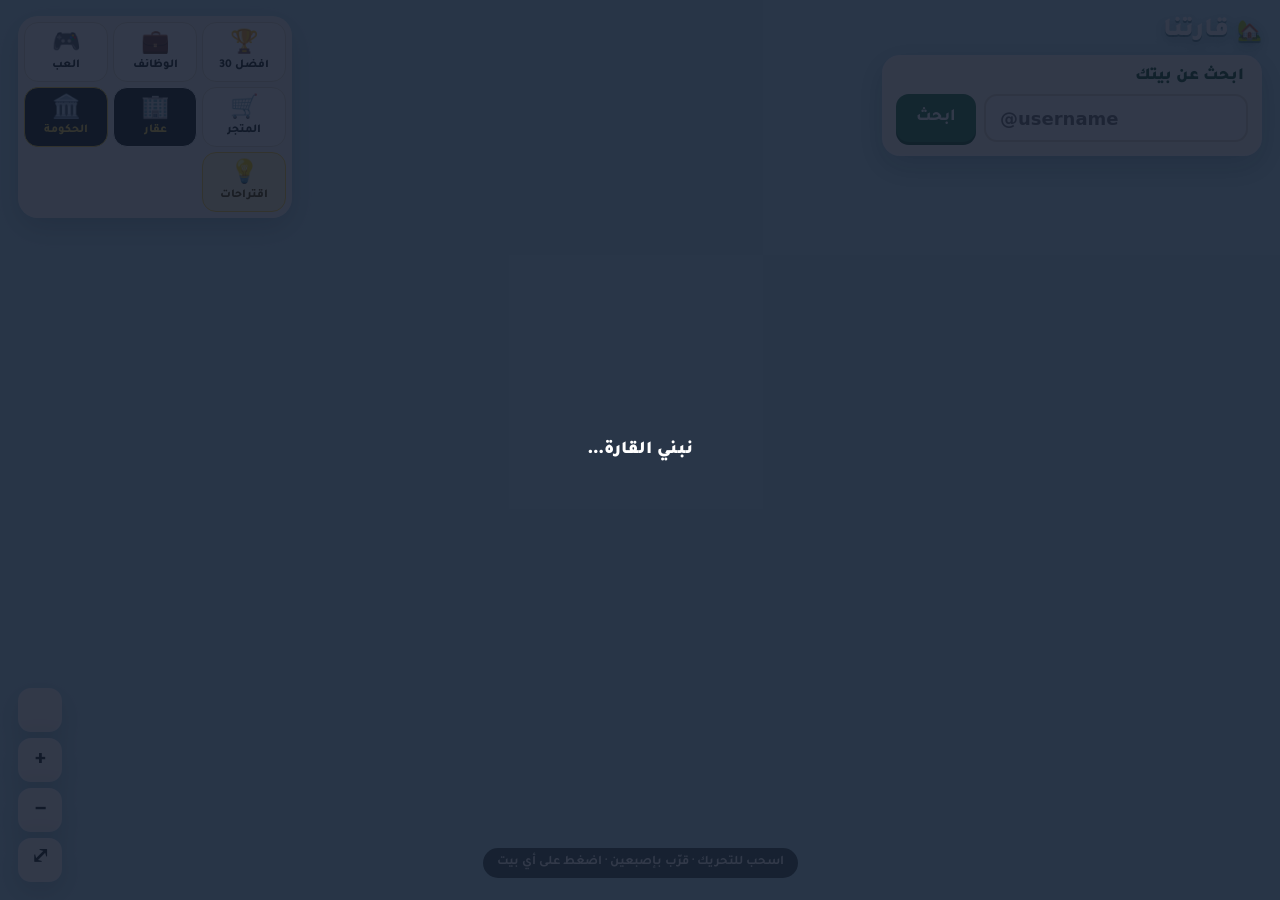
==== commit 277b3d0d: "Update index.html" ====
--- a/index.html
+++ b/index.html
@@ -45,68 +45,118 @@
   });
 
   const sampleNeighborhoods = [
-    { id: "n1", name: "حي المعرة", title: "حي المعرة", x: 0, z: 0 },
-    { id: "n2", name: "حي داريا", title: "حي داريا", x: 45, z: 12 },
-    { id: "n3", name: "حي حنتوتين", title: "حي حنتوتين", x: -45, z: -12 }
+    { id: "n1", name: "حي المعرة", title: "حي المعرة", kind: "town", x: 0, z: 0 },
+    { id: "n2", name: "حي داريا", title: "حي داريا", kind: "town", x: 90, z: 20 },
+    { id: "n3", name: "حي حنتوتين", title: "حي حنتوتين", kind: "town", x: -90, z: -20 }
   ];
 
-  const sampleHouses = [
-    { id: 1, username: "abu_yaqoub", name: "بيت أبو يعقوب", nb: "n1", neighborhood: "n1", level: 10, number: 1, comments: 45, mentions: 9, coins: 15000, x: 0, z: 0 }
+  // كل عنصر في plots بالشكل: [id, number, nb, x, z, rot]
+  const samplePlots = [];
+  const sampleResidents = [];
+  const nbsIds = ["n1", "n2", "n3"];
+
+  const cols = 15;
+  const rows = 8;
+  const spacing = 16;
+
+  let idCounter = 1;
+  for (let r = 0; r < rows; r++) {
+    for (let c = 0; c < cols; c++) {
+      const nb = nbsIds[(idCounter - 1) % nbsIds.length];
+      const px = (c - Math.floor(cols / 2)) * spacing;
+      const pz = (r - Math.floor(rows / 2)) * spacing;
+      const rot = (c % 2 === 0) ? 0 : Math.PI;
+
+      samplePlots.push([idCounter, idCounter, nb, px, pz, rot]);
+
+      const isMain = idCounter === 1;
+      const username = isMain ? "abu_yaqoub" : ("user_" + idCounter);
+      const level = isMain ? 10 : (((idCounter - 1) % 10) + 1);
+      const comments = isMain ? 60 : (level * 4);
+
+      sampleResidents.push({
+        p: idCounter,
+        u: username,
+        l: level,
+        c: comments,
+        k: idCounter <= 30 ? idCounter : 0,
+        kc: 0,
+        y: 0,
+        pt: 0
+      });
+
+      idCounter++;
+    }
+  }
+
+  const sampleRoads = [
+    {
+      pts: [
+        [-140, -60],
+        [0, -60],
+        [140, -60]
+      ],
+      mouj: false, airport: false, port: false, park: false
+    },
+    {
+      pts: [
+        [-140, 0],
+        [0, 0],
+        [140, 0]
+      ],
+      mouj: false, airport: false, port: false, park: false
+    },
+    {
+      pts: [
+        [-140, 60],
+        [0, 60],
+        [140, 60]
+      ],
+      mouj: false, airport: false, port: false, park: false
+    },
+    {
+      pts: [
+        [0, -90],
+        [0, 90]
+      ],
+      mouj: false, airport: false, port: false, park: false
+    }
   ];
-  const nbsIds = ["n1", "n2", "n3"];
-  for (let i = 2; i <= 120; i++) {
-    const nb = nbsIds[(i - 2) % nbsIds.length];
-    const lvl = ((i - 1) % 10) + 1;
-    sampleHouses.push({
-      id: i,
-      username: "user_" + i,
-      name: "بيت #" + i,
-      nb: nb,
-      neighborhood: nb,
-      level: lvl,
-      number: i,
-      comments: lvl * 3,
-      mentions: Math.min(9, lvl),
-      coins: lvl * 1500
-    });
-  }
-
-  const samplePlots = sampleHouses.map((h, idx) => {
-    const cols = 12;
-    const spacing = 14;
-    const col = idx % cols;
-    const row = Math.floor(idx / cols);
-    const px = (col - cols / 2) * spacing;
-    const pz = (row - 5) * spacing;
-    h.x = px;
-    h.z = pz;
-    return {
-      id: h.id,
-      number: h.number,
-      nb: h.nb,
-      neighborhood: h.nb,
-      x: px,
-      z: pz,
-      w: 8,
-      d: 8,
-      owner: h.username,
-      username: h.username,
-      level: h.level
-    };
-  });
+
+  const sampleRuler = {
+    x: 0,
+    z: -95,
+    rot: 0,
+    scale: 1,
+    u: "abu_yaqoub"
+  };
+
+  const leaderboardList = sampleResidents.slice(0, 30).map((r, idx) => ({
+    rank: idx + 1,
+    username: r.u,
+    name: r.u === "abu_yaqoub" ? "أبو يعقوب" : r.u,
+    level: r.l,
+    comments: r.c,
+    plot: r.p
+  }));
 
   const mockPayload = {
     ok: true,
     brandName: "قارتنا",
-    count: sampleHouses.length,
-    totalHouses: sampleHouses.length,
+    count: sampleResidents.length,
+    totalHouses: sampleResidents.length,
     neighborhoods: sampleNeighborhoods,
     nbs: sampleNeighborhoods,
     towns: sampleNeighborhoods,
     plots: samplePlots,
-    houses: sampleHouses,
-    leaderboard: sampleHouses,
-    top: sampleHouses,
+    roads: sampleRoads,
+    residents: sampleResidents,
+    villas: [],
+    ruler: sampleRuler,
+    civic: null,
+    houses: sampleResidents,
+    leaderboard: leaderboardList,
+    top: leaderboardList,
     estates: [],
     notices: [],
     floors: [],
@@ -172,4 +222,43 @@
   <a class="fab fab-link fab-estate" href="./estate.html">🏢 <span>عقار</span></a>
   <a class="fab fab-link fab-gov more-item" href="./gov.html">🏛️ <span>الحكومة</span></a>
   <a class="fab fab-link fab-suggest more-item" href="./suggest.html">💡 <span>اقتراحات</span></a>
-  <button id="moreBtn" class="fab fab-more" type="button" aria-expanded="false">☰ <span>الم
+  <button id="moreBtn" class="fab fab-more" type="button" aria-expanded="false">☰ <span>المزيد</span></button>
+</div>
+
+<section id="how" class="panel how" hidden>
+  <div class="panel-head"><h2>كيف يطلع بيتي؟</h2><button type="button" class="x" id="howClose" aria-label="إغلاق">✕</button></div>
+  <ol class="how-steps">
+    <li><b>تابع الحساب</b> وعلّق على أحد الريلات المشاركة، وينبني لك بيت <span class="num">Level 1</span> برقم وموقع ثابت.</li>
+    <li><b>كل شخص جديد تمنشنه</b> في تعليقاتك يرقّي بيتك لفل واحد.</li>
+    <li><b>٩ أشخاص مختلفين</b> يوصلونك القصر <span class="num">Level 10</span>، حتى لو كلهم في تعليق واحد.</li>
+    <li>تكرار نفس الشخص ما يرقّي البيت، لكن <b>كل تعليق ينحسب</b> لك في قائمة أفضل 30.</li>
+    <li>🪙 أول ما ينبني بيتك تاخذ <b><span class="num">1,500</span> عملة</b>، وكل لفل جديد يعطيك <b><span class="num">1,500</span> × رقم اللفل</b> (لفل 10 = <span class="num">15,000</span>). اصرفها في المتجر أو العقارات.</li>
+    <li>🎡 <b>لف عجلة الحظ كل يوم</b> واربح لين <span class="num">25,000</span> عملة.</li>
+    <li>بيتك يظهر هنا بعد اعتماد تعليقك. اكتب يوزرك في البحث وشوفه.</li>
+  </ol>
+  <div class="ladder" id="ladder"></div>
+</section>
+<div class="zoom">
+  <button id="sndBtn" type="button"></button>
+  <button id="zoomIn" type="button" aria-label="تقريب">+</button>
+  <button id="zoomOut" type="button" aria-label="تبعيد">−</button>
+  <button id="zoomAll" type="button" aria-label="كل الخريطة">⤢</button>
+</div>
+
+<aside id="leaderboard" class="panel lb" hidden>
+  <div class="panel-head">
+    <h2>🏆 أفضل 30 ساكنًا</h2>
+    <button type="button" class="x" id="lbClose" aria-label="إغلاق">✕</button>
+  </div>
+  <p class="panel-sub">الترتيب حسب عدد التعليقات المعتمدة</p>
+  <ol id="lbList"></ol>
+</aside>
+
+<section id="card" class="panel card" hidden aria-live="polite"></section>
+
+<p id="hint" class="hint">اسحب للتحريك · قرّب بإصبعين · اضغط على أي بيت</p>
+<div id="loading" class="loading">نبني القارة…</div>
+
+<script type="module" src="./app.js"></script>
+</body>
+</html>
